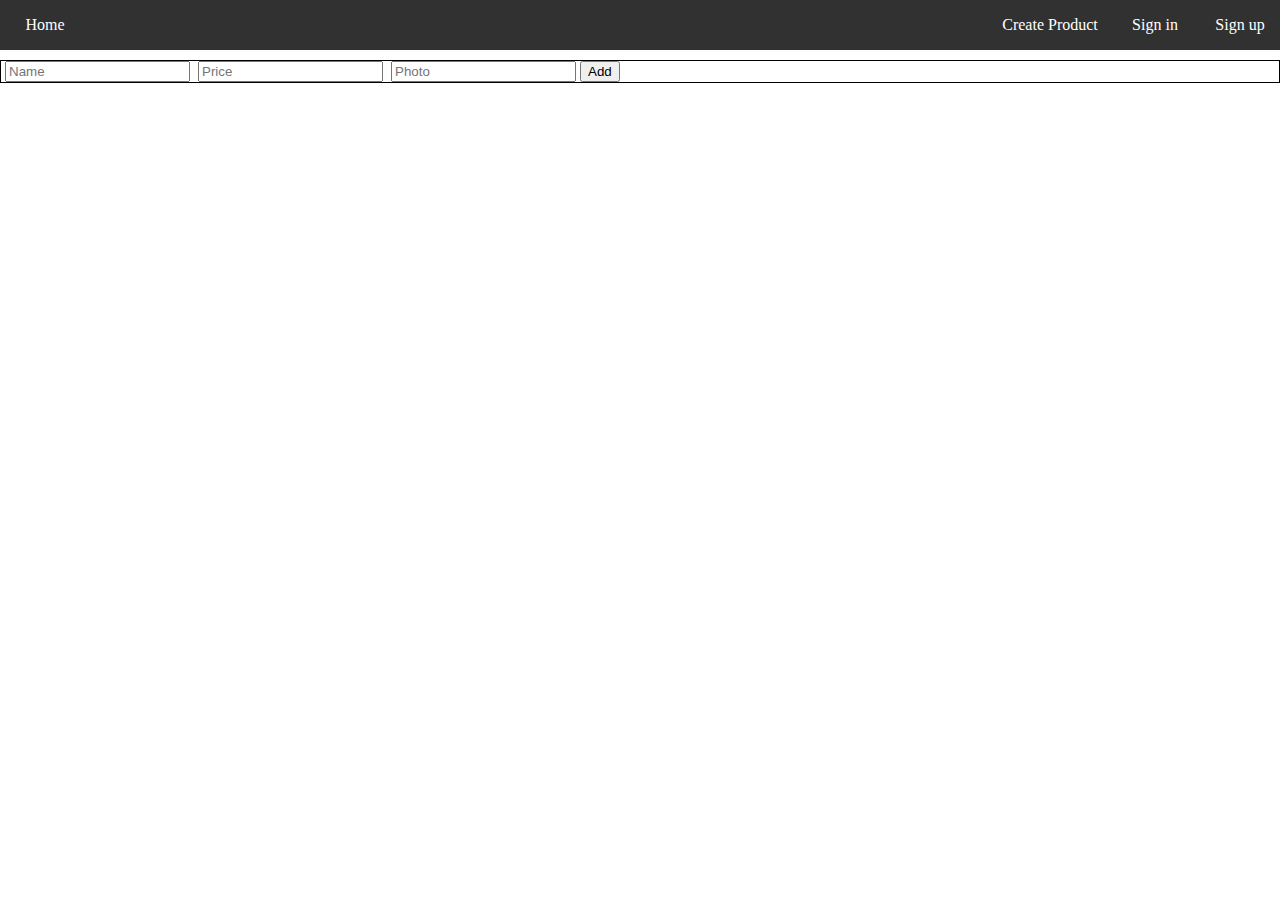
==== Create-new.html @ 4ae567b0 "...." ====
<!DOCTYPE html>
<html>
    <head>
        <meta charset="UTF-8">
        <meta name="viewport" content="width=device-width, initial-scale=1.0">
        
        <title>Internet Shop</title>

        <link rel="stylesheet" href="./style.css">
    </head>


    <body>
        
        <div class="header">
            <div class="header-name">
                <a href="./index.html" id="button-1">Home</a>
            </div>
            <div class="sign">
                <a href="signin.html" id="button-1">Sign in</a>
                <a href="signup.html" id="button-1">Sign up</a>
            </div>
            <div class="create-new">
                <a href="Create-new.html" id="button-2">Create Product</a>
            </div>
        </div>
        <div class="full-container">
            <input type="text" name="ism" id="product_name" placeholder="Name" class="input-element">
            <input type="number" id="product_price" placeholder="Price" class="input-element"/>
            <input type="text" id="product_picture" placeholder="Photo" class="input-element"/>
            <button> Add </button>
        </div>
    </body>
</html>
---- style.css ----
body{
    margin:0px;
    padding:0px;
}

.header{
    position:sticky;
    background-color: rgb(49, 49, 49);
    height: 50px;
    width:100%;
}
.header-name{
    float:left;
    display: flex;
    align-items: center;
    height: 100%;
}
.sign{
    float:right;
    display: flex;
    align-items: center;
    height:100%;
}
.create-new{
    width:120px;
    float:right;
    display: flex;
    align-items: center;
    height:100%;
}
a{
    color:white;
    text-decoration: none;
}
#button-1{
    margin-left: 5px;
    width: 80px;
    height: 80%;
    display: flex;
    align-items: center; 
    justify-content: center;
    border-radius: 40px;
}
#button-1:hover{
    background-color: rgb(92, 92, 92);
}

#button-2{
    width: 120px;
    height: 80%;
    display: flex;
    align-items: center; 
    justify-content: center;
    border-radius: 40px;
}
#button-2:hover{
    background-color: rgb(92, 92, 92);
}
.full-container{
    border:1px solid black;
    margin-top:10px;
}
.input-element{
    margin-left: 4px;
}
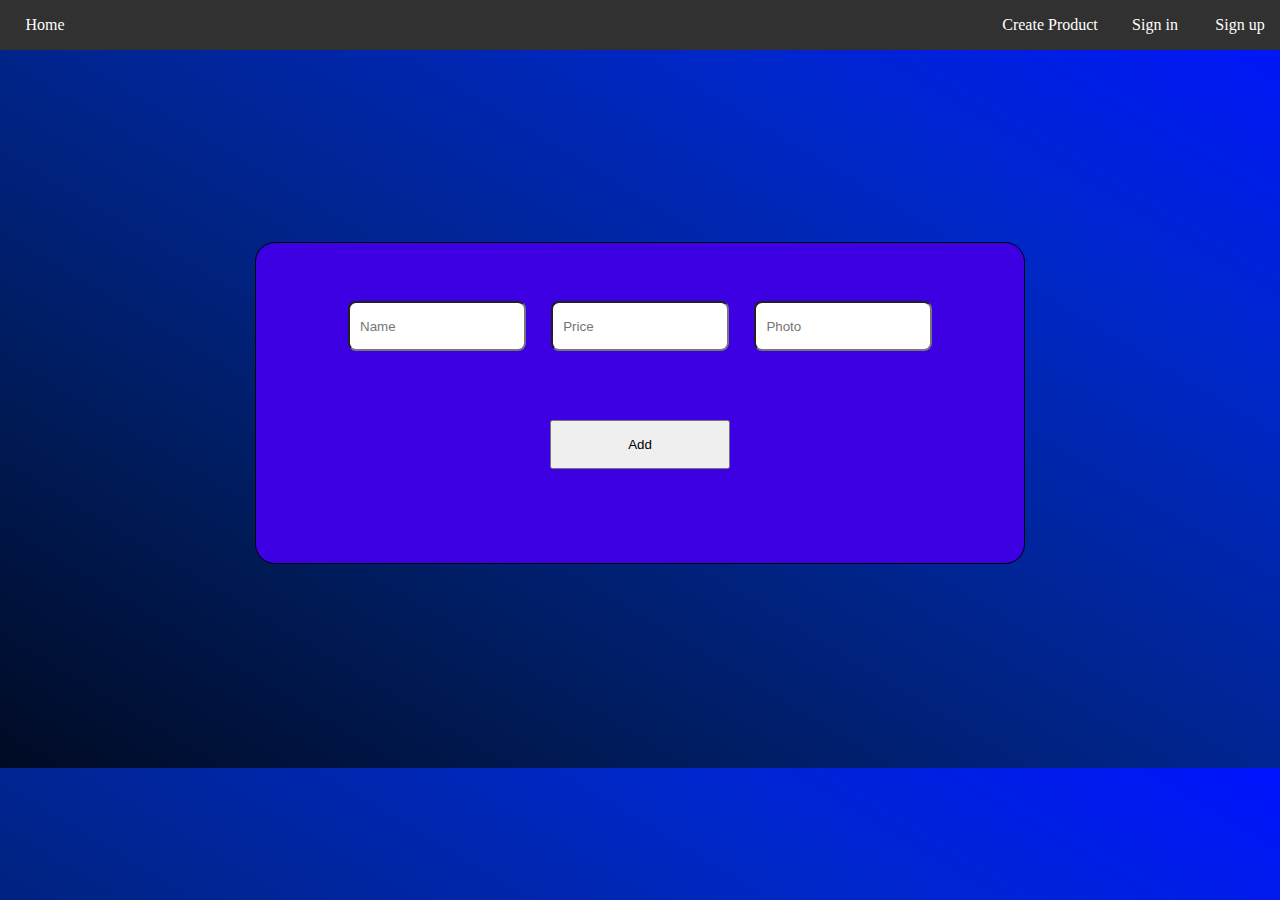
==== commit e01fb089: "///" ====
--- a/Create-new.html
+++ b/Create-new.html
@@ -25,10 +25,14 @@
             </div>
         </div>
         <div class="full-container">
-            <input type="text" name="ism" id="product_name" placeholder="Name" class="input-element">
-            <input type="number" id="product_price" placeholder="Price" class="input-element"/>
-            <input type="text" id="product_picture" placeholder="Photo" class="input-element"/>
-            <button> Add </button>
+            <div class="input-container">
+                <input type="text" name="ism" id="product_name" placeholder="Name" class="input-element">
+                <input type="number" id="product_price" placeholder="Price" class="input-element"/>
+                <input type="text" id="product_picture" placeholder="Photo" class="input-element"/>
+            </div>
+            <div class="submit-container">
+                <button class="submit-element"> Add </button>
+            </div>
         </div>
     </body>
 </html>--- a/style.css
+++ b/style.css
@@ -1,4 +1,7 @@
+
 body{
+    height:60vw;
+    background-image: linear-gradient(to right top, #000a23, #001b59, #002592, #0027ca, #0014ff);
     margin:0px;
     padding:0px;
 }
@@ -57,9 +60,38 @@
     background-color: rgb(92, 92, 92);
 }
 .full-container{
+    background-color: rgb(60, 0, 226);
+    border-radius: 20px;
+    width:60vw;
+    height:25vw;
+    margin:auto;
     border:1px solid black;
-    margin-top:10px;
+    margin-top:15vw;
+}
+.input-container{
+    margin-top: 20px;
+    display: flex;
+    align-items: center; 
+    justify-content: center;
+}
+.submit-container{
+    margin-top:5vw;
+    margin-bottom: 5vw;
+    display: flex;
+    align-items: center; 
+    justify-content: center;
 }
 .input-element{
-    margin-left: 4px;
+    border-radius:8px;
+    padding:10px;
+    height:2vw;
+    width:12vw;
+    margin-left:1vw;
+    margin-right:1vw;
+    margin-top:3vw;
+    margin-bottom:5px;
+}
+.submit-element{
+    width:14vw;
+    height:3.8vw;
 }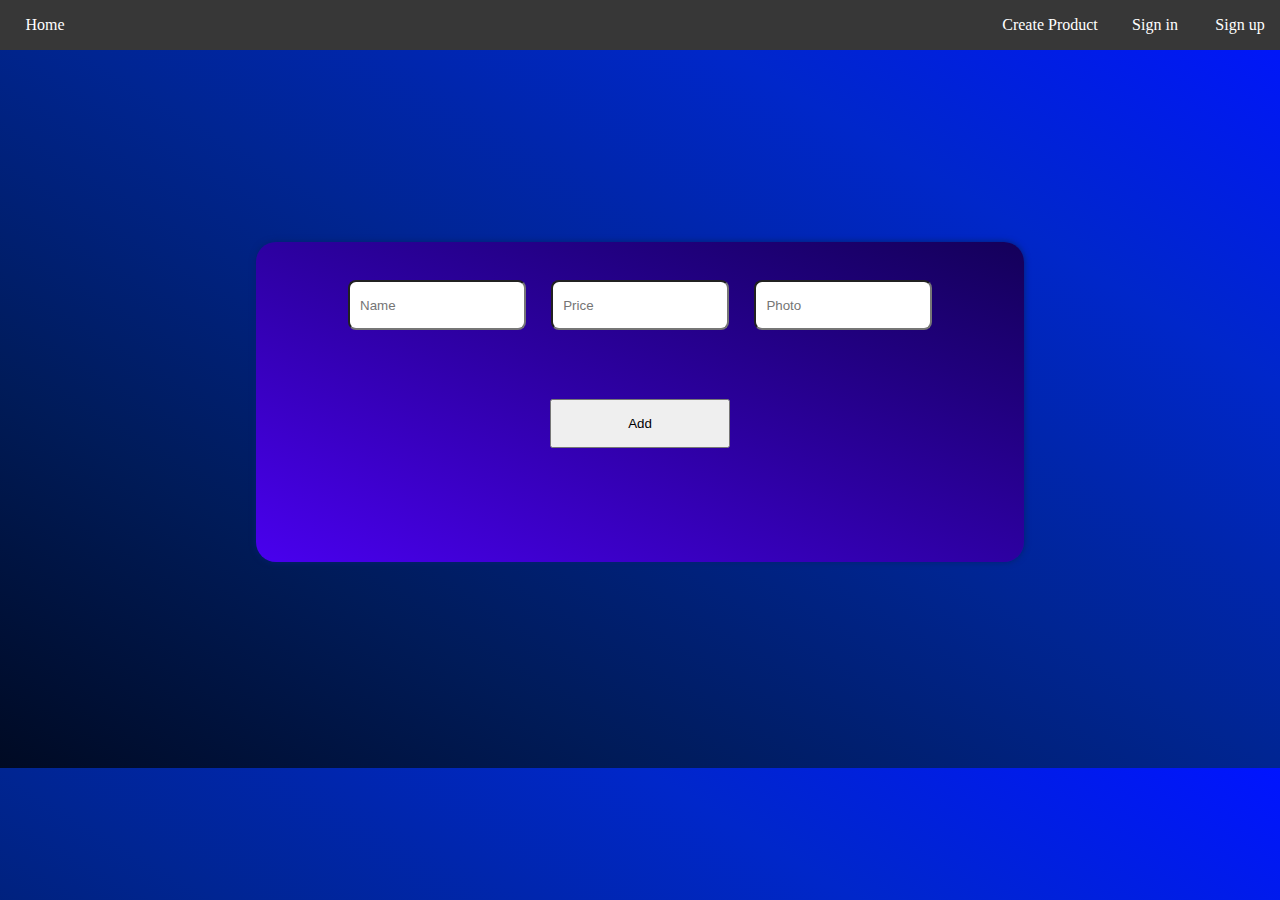
==== commit de5ddfef: "..." ====
--- a/Create-new.html
+++ b/Create-new.html
@@ -31,8 +31,9 @@
                 <input type="text" id="product_picture" placeholder="Photo" class="input-element"/>
             </div>
             <div class="submit-container">
-                <button class="submit-element"> Add </button>
+                <button class="submit-element" onclick="add()"> Add </button>
             </div>
         </div>
+        <script src="./scirpt.js"></script>
     </body>
 </html>--- a/style.css
+++ b/style.css
@@ -8,7 +8,7 @@
 
 .header{
     position:sticky;
-    background-color: rgb(49, 49, 49);
+    background-color: rgb(55, 55, 55);
     height: 50px;
     width:100%;
 }
@@ -60,12 +60,13 @@
     background-color: rgb(92, 92, 92);
 }
 .full-container{
-    background-color: rgb(60, 0, 226);
+    background-image: linear-gradient(to left bottom, #14005a, #20007d, #2d00a1, #3b00c7, #4900ee);
     border-radius: 20px;
     width:60vw;
     height:25vw;
     margin:auto;
-    border:1px solid black;
+    /* border:1px solid black; */
+    box-shadow: 0px 0px 6px rgb(0, 34, 108);
     margin-top:15vw;
 }
 .input-container{
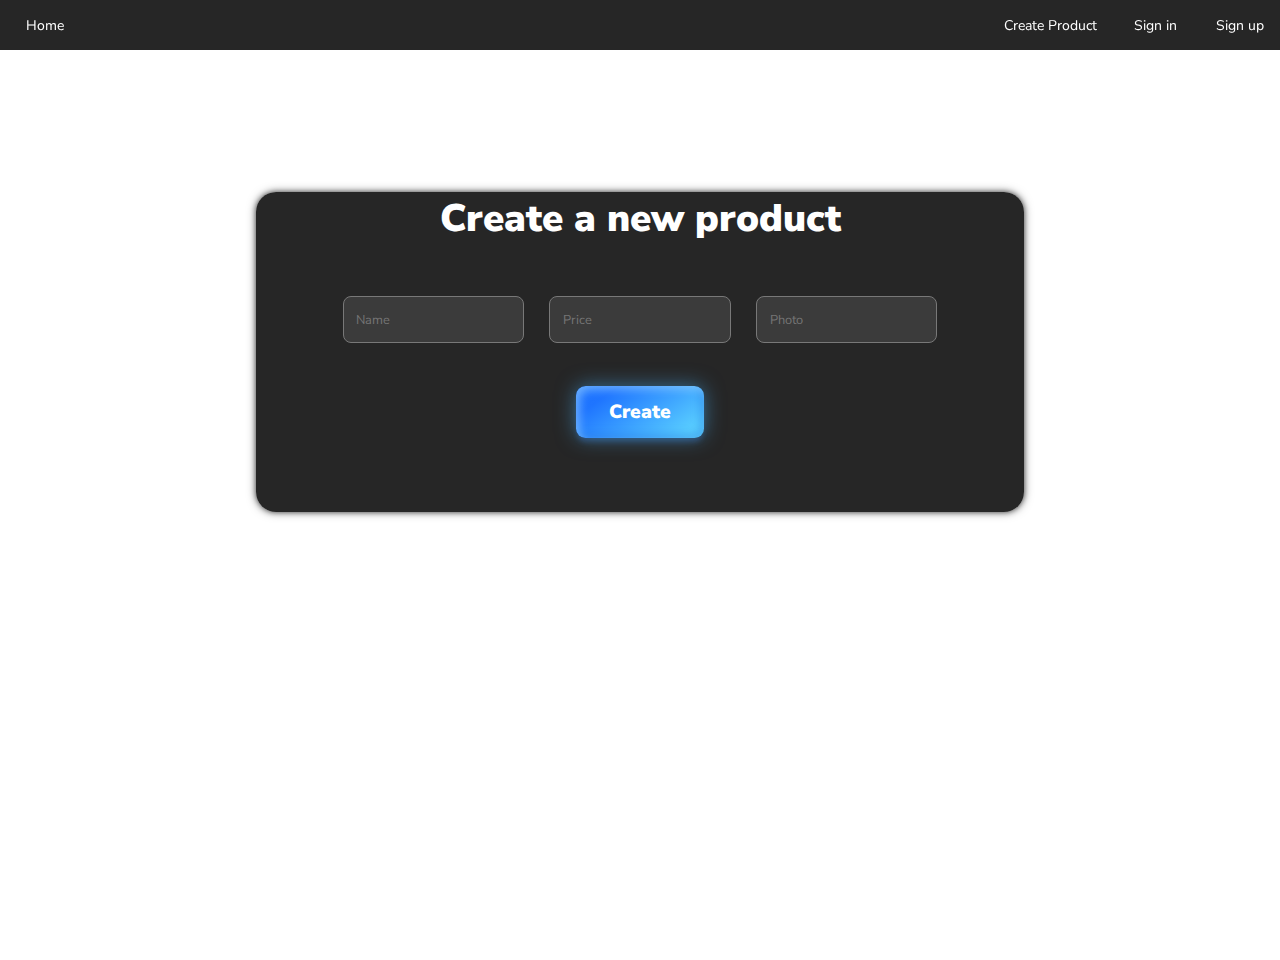
==== commit a6906d72: "html and css changed again" ====
--- a/Create-new.html
+++ b/Create-new.html
@@ -25,13 +25,20 @@
             </div>
         </div>
         <div class="full-container">
+            <div class="con-header">
+                <p class="con-header-p">
+                    Create a new product
+                </p>
+            </div>
             <div class="input-container">
                 <input type="text" name="ism" id="product_name" placeholder="Name" class="input-element">
                 <input type="number" id="product_price" placeholder="Price" class="input-element"/>
                 <input type="text" id="product_picture" placeholder="Photo" class="input-element"/>
             </div>
             <div class="submit-container">
-                <button class="submit-element" onclick="add()"> Add </button>
+                <a href="./index.html">
+                    <button role="link" href="./index.html" class="btn-donate" onclick="add()"> Create </button>
+                </a>
             </div>
         </div>
         <script src="./scirpt.js"></script>
--- a/style.css
+++ b/style.css
@@ -1,14 +1,17 @@
 
-body{
+@import url('https://fonts.googleapis.com/css2?family=Nunito+Sans:opsz,wght@6..12,300&family=Rubik:wght@300;400&display=swap');body{
     height:60vw;
-    background-image: linear-gradient(to right top, #000a23, #001b59, #002592, #0027ca, #0014ff);
     margin:0px;
     padding:0px;
+    background-image: url(https://wallpaper-house.com/data/out/8/wallpaper2you_256828.png);
+    font-family: 'Nunito Sans', sans-serif;
+    font-size: 14px;
 }
 
 .header{
-    position:sticky;
-    background-color: rgb(55, 55, 55);
+    position:fixed;
+    top:0;
+    background-color: rgba(0, 0, 0, 0.85);
     height: 50px;
     width:100%;
 }
@@ -45,7 +48,7 @@
     border-radius: 40px;
 }
 #button-1:hover{
-    background-color: rgb(92, 92, 92);
+    background-color: rgb(92, 92, 92,0.7);
 }
 
 #button-2{
@@ -57,42 +60,128 @@
     border-radius: 40px;
 }
 #button-2:hover{
-    background-color: rgb(92, 92, 92);
+    background-color: rgb(92, 92, 92,0.7);
 }
 .full-container{
-    background-image: linear-gradient(to left bottom, #14005a, #20007d, #2d00a1, #3b00c7, #4900ee);
+    background-color: rgba(0, 0, 0, 0.85);
     border-radius: 20px;
     width:60vw;
     height:25vw;
     margin:auto;
     /* border:1px solid black; */
-    box-shadow: 0px 0px 6px rgb(0, 34, 108);
+    box-shadow: 0px 0px 5px rgb(0, 0, 0, 0.5),
+    0px 0px 10px rgb(0, 0, 0, 0.5);
     margin-top:15vw;
 }
 .input-container{
-    margin-top: 20px;
+    margin-top: 0px;
     display: flex;
     align-items: center; 
     justify-content: center;
 }
 .submit-container{
-    margin-top:5vw;
+    margin-top:3vw;
     margin-bottom: 5vw;
     display: flex;
     align-items: center; 
     justify-content: center;
 }
 .input-element{
+    background-color: rgb(92, 92, 92, 0.4);
+    border:1px solid rgb(120, 120, 120);
     border-radius:8px;
-    padding:10px;
-    height:2vw;
+    padding:1vw;
+    height:1.5vw;
     width:12vw;
     margin-left:1vw;
     margin-right:1vw;
-    margin-top:3vw;
+    margin-top:1vw;
     margin-bottom:5px;
+}
+
+.input-element::placeholder{
+    font-family: 'Nunito Sans', sans-serif;
+    font-size:1vw;
+    
 }
 .submit-element{
     width:14vw;
     height:3.8vw;
+}
+#container{
+    width:98%;
+    overflow: auto;
+    /* border: 2px solid black; */
+    margin-top:51px;
+    margin-left: 8px;
+    
+    display:inline-block;
+    align-items: center; 
+    justify-content: center;
+}
+.product_post{
+    overflow: auto;
+    float:left;
+    border-radius: 7px;
+    align-items: center;
+    text-align: center;
+    width: 17%;
+    height:23vw;
+    margin: 3px;
+    border: 2px solid black;
+}
+.product_post img{
+    text-align: center;
+    width:100%;
+    margin:auto;
+    border-radius: 4px;
+}
+
+
+.btn-donate {
+    vertical-align: middle;
+    --clr-font-main: hsla(0 0% 20% / 100);
+    --btn-bg-1: hsla(194 100% 69% / 1);
+    --btn-bg-2: hsla(217 100% 56% / 1);
+    --btn-bg-color: hsla(360 100% 100% / 1);
+    --radii: 0.5em;
+    cursor: pointer;
+    /* padding: 0.9em 1.4em; */
+    width: 10vw;
+    height: 4vw;
+    font-size: 1.5vw;
+    font-family: 'Nunito Sans', sans-serif;
+    font-weight: 900;
+    text-align: center;
+    transition: 0.8s;
+    background-size: 280% auto;
+    background-image: linear-gradient(325deg, var(--btn-bg-2) 0%, var(--btn-bg-1) 55%, var(--btn-bg-2) 90%);
+    border: none;
+    border-radius: var(--radii);
+    color: var(--btn-bg-color);
+    box-shadow: 0px 0px 20px rgba(71, 184, 255, 0.5), 0px 5px 5px -1px rgba(58, 125, 233, 0.25), inset 4px 4px 8px rgba(175, 230, 255, 0.5), inset -4px -4px 8px rgba(19, 95, 216, 0.35);
+}
+
+.btn-donate:hover {
+    background-position: right top;
+}
+
+.btn-donate:is(:focus, :focus-visible, :active) {
+    outline: none;
+    box-shadow: 0 0 0 3px var(--btn-bg-color), 0 0 0 6px var(--btn-bg-2);
+}
+
+@media (prefers-reduced-motion: reduce) {
+    .btn-donate {
+        transition: linear;
+    }
+}
+.con-header-p{
+    color:white;
+    font-size: 3vw;
+    font-weight: 900;
+    text-align: center;
+}
+.con-header{
+    margin:20px 0px 0px 0px;
 }